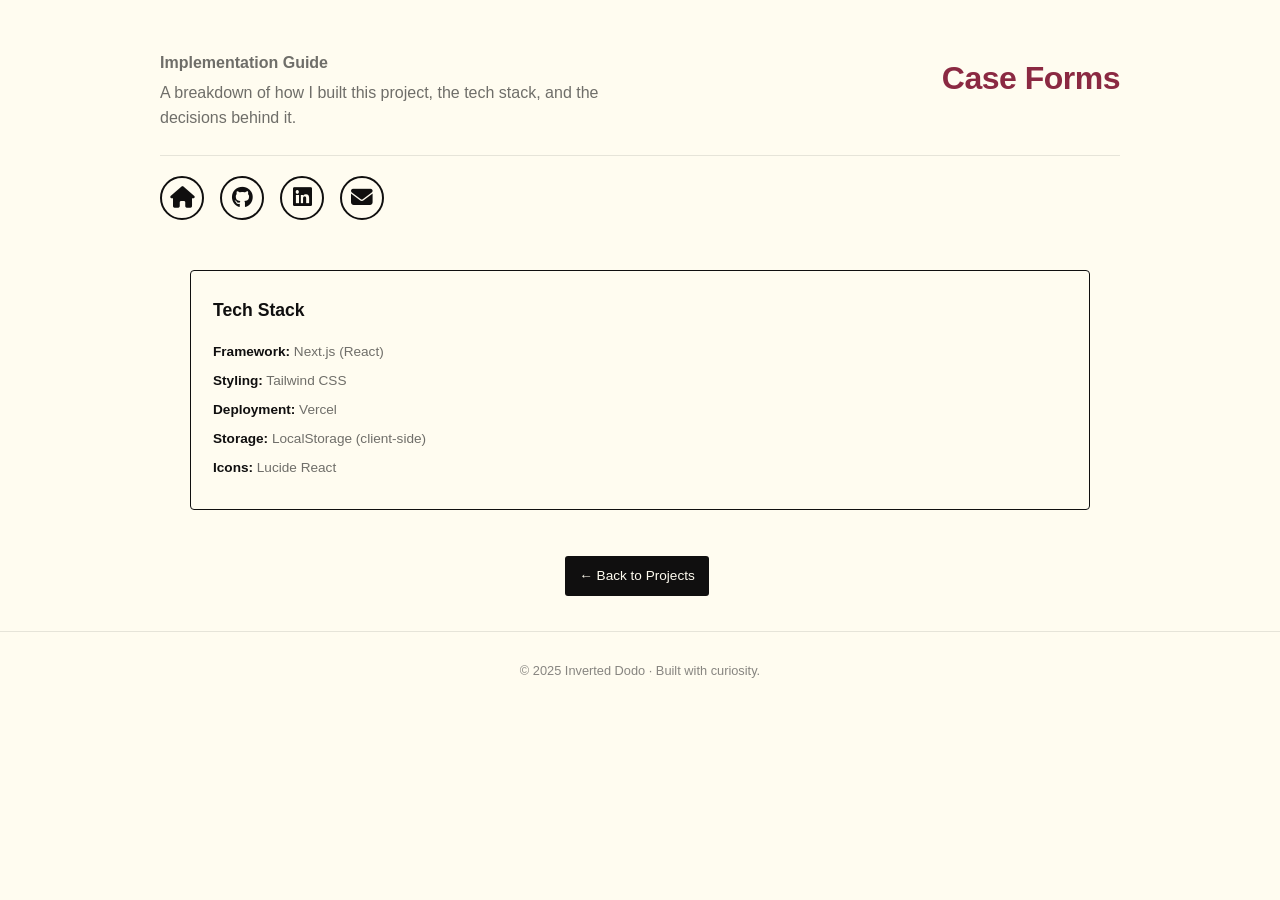
==== caseforms.html @ 81c3dc94 "Adding how I buid it so people can hire better" ====
<!DOCTYPE html>
<html lang="en">

<head>
  <meta charset="UTF-8" />
  <meta name="viewport" content="width=device-width, initial-scale=1.0" />
  <title>Case Forms - How I Built It</title>
  <link rel="stylesheet" href="style.css" />
  <link rel="stylesheet" href="https://cdnjs.cloudflare.com/ajax/libs/font-awesome/6.5.2/css/all.min.css"
    integrity="sha512-SnH5WK+bZxgPHs44uWIX+LLJAJ9/2PkPKZ5QiAj6Ta86w+fsb2TkcmfRyVX3pBnMFcV7oQPJkl9QevSCWr3W6A=="
    crossorigin="anonymous" referrerpolicy="no-referrer" />
</head>

<body>

  <header>
    <div class="header-top">
      <div class="intro">
        <p><b>Implementation Guide</b></p>
        <p>A breakdown of how I built this project, the tech stack, and the decisions behind it.</p>
      </div>
      <h1 class="highlight">Case Forms</h1>
    </div>
    <div class="header-divider"></div>
    <nav>
      <a href="index.html" title="Home"><i class="fa-solid fa-house"></i></a>
      <a href="https://github.com/aj-abhinai" target="_blank" title="GitHub"><i class="fa-brands fa-github"></i></a>
      <a href="https://www.linkedin.com/in/ajabhinai" target="_blank" title="LinkedIn"><i
          class="fa-brands fa-linkedin"></i></a>
      <a href="mailto:inverted.dodo@gmail.com" title="Email"><i class="fa-solid fa-envelope"></i></a>
    </nav>
  </header>

  <section id="implementation">
    <div class="implementation-grid">
      
      <div class="implementation-card">
        <h3>Tech Stack</h3>
        <ul class="tech-list">
          <li><span class="tech-label">Framework:</span> Next.js (React)</li>
          <li><span class="tech-label">Styling:</span> Tailwind CSS</li>
          <li><span class="tech-label">Deployment:</span> Vercel</li>
          <li><span class="tech-label">Storage:</span> LocalStorage (client-side)</li>
          <li><span class="tech-label">Icons:</span> Lucide React</li>
        </ul>
      </div>

    </div>

    <div class="back-section">
      <a href="index.html" class="btn btn-primary">← Back to Projects</a>
    </div>
  </section>

  <footer>
    <p>© 2025 Inverted Dodo · Built with curiosity.</p>
  </footer>

</body>

</html>
---- style.css ----
* {
  box-sizing: border-box;
  margin: 0;
  padding: 0;
}

html {
  scroll-behavior: smooth;
}

:root {
  --bg-base: #FFFCF0;
  --bg-card: #FFFCF0;
  --text-primary: #100F0F;
  --text-secondary: #6F6E69;
  --text-muted: #878580;
  --border-color: #100F0F;
  --border-light: #E6E4D9;
  --accent-cyan: #24837B;
  --accent-orange: #DA702C;
  --accent-maroon: #8B2942;
  --status-live: #879A39;
  --status-inactive: #878580;
}

body {
  font-family: -apple-system, BlinkMacSystemFont, 'Inter', 'Segoe UI', Roboto, 'Helvetica Neue', Arial, sans-serif;
  background: var(--bg-base);
  min-height: 100vh;
  margin: 0;
  padding: 0;
  color: var(--text-primary);
  line-height: 1.75;
  -webkit-font-smoothing: antialiased;
  -moz-osx-font-smoothing: grayscale;
}

a {
  text-decoration: none;
  color: inherit;
  transition: color 0.2s ease;
}

/* ===== Header ===== */
header {
  padding: 50px 20px 30px;
  max-width: 1000px;
  margin: 0 auto;
}

.header-top {
  display: flex;
  justify-content: space-between;
  align-items: flex-start;
  gap: 40px;
  margin-bottom: 24px;
}

h1 {
  font-size: 2rem;
  font-weight: 600;
  letter-spacing: -0.5px;
  color: var(--text-primary);
  margin: 0;
  white-space: nowrap;
}

.intro {
  text-align: left;
  max-width: 480px;
}

.intro p {
  font-size: 1rem;
  color: var(--text-secondary);
  margin: 0;
  line-height: 1.6;
}

.intro p:first-child {
  margin-bottom: 4px;
}

.intro strong {
  color: var(--accent-maroon);
  font-weight: 600;
}

.highlight {
  color: var(--accent-maroon);
}

.header-divider {
  width: 100%;
  height: 1px;
  background: var(--border-light);
  margin: 20px 0;
}

nav {
  display: flex;
  justify-content: flex-start;
  gap: 16px;
}

nav a {
  display: inline-flex;
  align-items: center;
  justify-content: center;
  width: 44px;
  height: 44px;
  color: var(--text-primary);
  font-size: 1.35rem;
  border-radius: 50%;
  border: 2px solid var(--border-color);
  background: transparent;
  transition: all 0.2s ease;
}

nav a:hover {
  color: var(--bg-base);
  background: var(--text-primary);
  transform: translateY(-2px);
}

/* ===== Section ===== */
section {
  padding: 35px 20px;
  max-width: 1000px;
  margin: 0 auto;
}

h2 {
  font-size: 1.35rem;
  margin-bottom: 35px;
  color: var(--text-primary);
  font-weight: 600;
  letter-spacing: -0.2px;
  text-align: center;
}

/* ===== Projects Grid ===== */
.projects-grid {
  display: grid;
  grid-template-columns: repeat(auto-fit, minmax(280px, 1fr));
  gap: 20px;
  max-width: 900px;
  margin: 0 auto;
}

.project {
  position: relative;
  padding: 24px 22px;
  border-radius: 4px;
  background: var(--bg-card);
  border: 1.5px solid var(--border-color);
  text-align: left;
  transition: transform 0.2s ease, box-shadow 0.2s ease;
}

.project:hover {
  transform: translateY(-2px);
  box-shadow: 4px 4px 0 var(--border-color);
}

.project.featured {
  border-width: 2px;
}

/* Badge styling */
.badge {
  display: inline-block;
  padding: 3px 8px;
  font-size: 0.65rem;
  font-weight: 600;
  text-transform: uppercase;
  letter-spacing: 0.5px;
  border-radius: 2px;
  background: var(--text-primary);
  color: var(--bg-base);
  margin-bottom: 10px;
}

.badge.personal {
  background: var(--text-secondary);
}

.project h3 {
  margin-top: 6px;
  margin-bottom: 10px;
  font-size: 1.1rem;
  color: var(--text-primary);
  font-weight: 600;
  line-height: 1.3;
}

.project p {
  color: var(--text-secondary);
  font-size: 0.9rem;
  line-height: 1.6;
  margin-bottom: 16px;
}

/* ===== Project Status ===== */
.project-status-container {
  display: flex;
  align-items: center;
  gap: 5px;
  position: absolute;
  top: 18px;
  right: 18px;
}

.project-status {
  width: 7px;
  height: 7px;
  border-radius: 50%;
  background-color: var(--status-inactive);
}

.project-status-text {
  font-size: 0.65rem;
  color: var(--text-muted);
  font-weight: 500;
}

.status-legend {
  display: flex;
  justify-content: center;
  gap: 22px;
  margin-bottom: 28px;
}

.legend-item {
  display: flex;
  align-items: center;
  gap: 7px;
  font-size: 0.8rem;
  color: var(--text-secondary);
}

.legend-item .project-status {
  position: static;
}

.project-status.status-live {
  background: var(--status-live);
}

.project-status.status-inactive {
  background: var(--status-inactive);
}

/* ===== Button Styling ===== */
.btn {
  display: inline-flex;
  align-items: center;
  justify-content: center;
  gap: 6px;
  margin-top: 6px;
  margin-right: 6px;
  padding: 8px 14px;
  border-radius: 3px;
  background: var(--text-primary);
  color: var(--bg-base);
  font-weight: 500;
  font-size: 0.85rem;
  transition: opacity 0.2s ease;
  border: none;
  cursor: pointer;
}

.btn:hover {
  opacity: 0.85;
}

.btn-primary {
  background: var(--text-primary);
}

.btn-github {
  background: var(--text-secondary);
}

.btn-secondary {
  background: var(--bg-base);
  color: var(--text-primary);
  border: 1.5px solid var(--border-color);
  margin-top: 0;
}

.github-icon {
  width: 14px;
  height: 14px;
}

.project-links {
  display: flex;
  gap: 8px;
  flex-wrap: wrap;
  margin-top: 6px;
}

@media (min-width: 480px) {
  .project-links {
    flex-wrap: nowrap;
  }
}

.project-links .btn {
  margin-top: 0;
}

/* ===== Implementation Section ===== */
#implementation {
  padding-top: 20px;
}

.implementation-grid {
  display: grid;
  grid-template-columns: repeat(auto-fit, minmax(280px, 1fr));
  gap: 20px;
  max-width: 900px;
  margin: 0 auto 40px;
}

.implementation-card {
  position: relative;
  padding: 24px 22px;
  border-radius: 4px;
  background: var(--bg-card);
  border: 1.5px solid var(--border-color);
  text-align: left;
  transition: transform 0.2s ease, box-shadow 0.2s ease;
}

.implementation-card:hover {
  transform: translateY(-2px);
  box-shadow: 4px 4px 0 var(--border-color);
}

.card-icon {
  font-size: 1.5rem;
  margin-bottom: 12px;
}

.implementation-card h3 {
  margin-bottom: 14px;
  font-size: 1.1rem;
  color: var(--text-primary);
  font-weight: 600;
}

.tech-list {
  list-style: none;
  padding: 0;
  margin: 0;
}

.tech-list li {
  color: var(--text-secondary);
  font-size: 0.85rem;
  line-height: 1.7;
  margin-bottom: 6px;
}

.tech-label {
  font-weight: 600;
  color: var(--text-primary);
}

.back-section {
  display: flex;
  justify-content: center;
  gap: 12px;
  flex-wrap: wrap;
  margin-top: 20px;
}

/* ===== Support Section ===== */
#support {
  border-top: 1px solid var(--border-light);
  text-align: center;
  padding: 30px 20px;
}

#support h2 {
  margin-bottom: 16px;
}

.support-highlight {
  max-width: 480px;
  margin: 0 auto;
}

#support p {
  font-size: 0.9rem;
  color: var(--text-secondary);
  margin-bottom: 8px;
}

.coffee-button {
  display: inline-flex;
  align-items: center;
  gap: 10px;
  padding: 12px 24px;
  margin: 12px auto;
  border-radius: 4px;
  background: var(--accent-orange);
  color: var(--text-primary);
  font-size: 0.95rem;
  font-weight: 600;
  border: 1.5px solid var(--text-primary);
  transition: all 0.2s ease;
  box-shadow: 3px 3px 0 var(--text-primary);
}

.coffee-button:hover {
  transform: translate(-2px, -2px);
  box-shadow: 5px 5px 0 var(--text-primary);
}

.coffee-icon {
  font-size: 1rem;
}

.support-note {
  font-size: 0.8rem;
  color: var(--text-muted);
  margin-top: 8px;
}

/* ===== Footer ===== */
footer {
  margin-top: 0;
  padding: 28px 20px;
  font-size: 0.8rem;
  color: var(--text-muted);
  border-top: 1px solid var(--border-light);
  background: var(--bg-base);
  text-align: center;
}

footer p {
  margin: 0;
}

/* ===== Responsive ===== */
@media (max-width: 768px) {
  .header-top {
    flex-direction: column-reverse;
    gap: 16px;
  }

  h1 {
    font-size: 1.75rem;
  }

  .intro p {
    font-size: 0.95rem;
  }

  h2 {
    font-size: 1.2rem;
    margin-bottom: 32px;
  }

  nav {
    gap: 12px;
  }

  nav a {
    width: 40px;
    height: 40px;
    font-size: 1.2rem;
  }

  .projects-grid {
    grid-template-columns: 1fr;
  }

  .project {
    padding: 20px 18px;
  }

  .status-legend {
    gap: 16px;
    margin-bottom: 28px;
  }

  section {
    padding: 35px 16px;
  }
}

@media (max-width: 480px) {
  header {
    padding: 30px 16px 20px;
  }

  h1 {
    font-size: 1.5rem;
  }

  .intro p {
    font-size: 0.9rem;
  }

  h2 {
    font-size: 1.1rem;
    margin-bottom: 26px;
  }

  nav a {
    width: 38px;
    height: 38px;
    font-size: 1.1rem;
  }

  .project {
    padding: 16px 14px;
  }

  .project h3 {
    font-size: 1rem;
  }

  .project p {
    font-size: 0.85rem;
  }

  .project-status-container {
    top: 12px;
    right: 12px;
  }

  .btn {
    font-size: 0.8rem;
    padding: 7px 12px;
  }

  .coffee-button {
    font-size: 0.92rem;
    padding: 12px 22px;
  }

  .badge {
    font-size: 0.6rem;
    padding: 2px 6px;
  }

  section {
    padding: 30px 14px;
  }

  footer {
    padding: 24px 14px;
  }
}
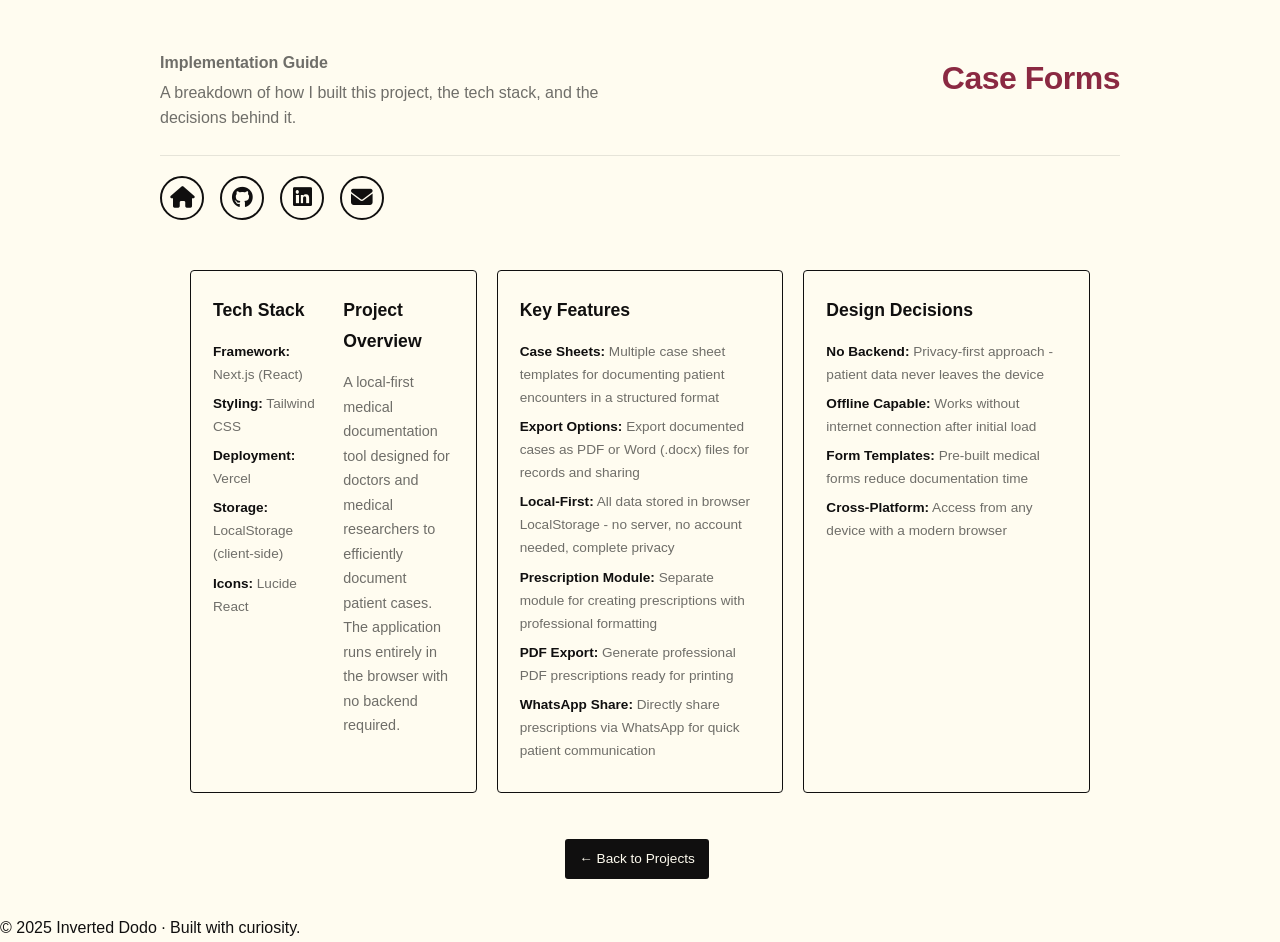
==== commit a22bfae7: "Added casefroms and digital tech stack details" ====
--- a/caseforms.html
+++ b/caseforms.html
@@ -33,15 +33,43 @@
 
   <section id="implementation">
     <div class="implementation-grid">
-      
+
+      <div class="implementation-card two-col-card">
+        <div class="col">
+          <h3>Tech Stack</h3>
+          <ul class="tech-list">
+            <li><span class="tech-label">Framework:</span> Next.js (React)</li>
+            <li><span class="tech-label">Styling:</span> Tailwind CSS</li>
+            <li><span class="tech-label">Deployment:</span> Vercel</li>
+            <li><span class="tech-label">Storage:</span> LocalStorage (client-side)</li>
+            <li><span class="tech-label">Icons:</span> Lucide React</li>
+          </ul>
+        </div>
+        <div class="col">
+          <h3>Project Overview</h3>
+          <p>A local-first medical documentation tool designed for doctors and medical researchers to efficiently document patient cases. The application runs entirely in the browser with no backend required.</p>
+        </div>
+      </div>
+
       <div class="implementation-card">
-        <h3>Tech Stack</h3>
+        <h3>Key Features</h3>
         <ul class="tech-list">
-          <li><span class="tech-label">Framework:</span> Next.js (React)</li>
-          <li><span class="tech-label">Styling:</span> Tailwind CSS</li>
-          <li><span class="tech-label">Deployment:</span> Vercel</li>
-          <li><span class="tech-label">Storage:</span> LocalStorage (client-side)</li>
-          <li><span class="tech-label">Icons:</span> Lucide React</li>
+          <li><span class="tech-label">Case Sheets:</span> Multiple case sheet templates for documenting patient encounters in a structured format</li>
+          <li><span class="tech-label">Export Options:</span> Export documented cases as PDF or Word (.docx) files for records and sharing</li>
+          <li><span class="tech-label">Local-First:</span> All data stored in browser LocalStorage - no server, no account needed, complete privacy</li>
+          <li><span class="tech-label">Prescription Module:</span> Separate module for creating prescriptions with professional formatting</li>
+          <li><span class="tech-label">PDF Export:</span> Generate professional PDF prescriptions ready for printing</li>
+          <li><span class="tech-label">WhatsApp Share:</span> Directly share prescriptions via WhatsApp for quick patient communication</li>
+        </ul>
+      </div>
+
+      <div class="implementation-card">
+        <h3>Design Decisions</h3>
+        <ul class="tech-list">
+          <li><span class="tech-label">No Backend:</span> Privacy-first approach - patient data never leaves the device</li>
+          <li><span class="tech-label">Offline Capable:</span> Works without internet connection after initial load</li>
+          <li><span class="tech-label">Form Templates:</span> Pre-built medical forms reduce documentation time</li>
+          <li><span class="tech-label">Cross-Platform:</span> Access from any device with a modern browser</li>
         </ul>
       </div>
 
--- a/style.css
+++ b/style.css
@@ -339,6 +339,27 @@
   box-shadow: 4px 4px 0 var(--border-color);
 }
 
+.two-col-card {
+  display: grid;
+  grid-template-columns: 1fr 1fr;
+  gap: 20px;
+}
+
+.two-col-card .col {
+  display: flex;
+  flex-direction: column;
+}
+
+.two-col-card .col h3 {
+  margin-bottom: 14px;
+}
+
+.two-col-card .col p {
+  color: var(--text-secondary);
+  font-size: 0.9rem;
+  line-height: 1.7;
+}
+
 .card-icon {
   font-size: 1.5rem;
   margin-bottom: 12px;
@@ -430,130 +451,9 @@
   margin-top: 8px;
 }
 
-/* ===== Footer ===== */
-footer {
-  margin-top: 0;
-  padding: 28px 20px;
-  font-size: 0.8rem;
-  color: var(--text-muted);
-  border-top: 1px solid var(--border-light);
-  background: var(--bg-base);
-  text-align: center;
-}
-
-footer p {
-  margin: 0;
-}
-
-/* ===== Responsive ===== */
-@media (max-width: 768px) {
-  .header-top {
-    flex-direction: column-reverse;
-    gap: 16px;
-  }
-
-  h1 {
-    font-size: 1.75rem;
-  }
-
-  .intro p {
-    font-size: 0.95rem;
-  }
-
-  h2 {
-    font-size: 1.2rem;
-    margin-bottom: 32px;
-  }
-
-  nav {
-    gap: 12px;
-  }
-
-  nav a {
-    width: 40px;
-    height: 40px;
-    font-size: 1.2rem;
-  }
-
-  .projects-grid {
-    grid-template-columns: 1fr;
-  }
-
-  .project {
-    padding: 20px 18px;
-  }
-
-  .status-legend {
-    gap: 16px;
-    margin-bottom: 28px;
-  }
-
-  section {
-    padding: 35px 16px;
-  }
-}
-
 @media (max-width: 480px) {
-  header {
-    padding: 30px 16px 20px;
-  }
-
-  h1 {
-    font-size: 1.5rem;
-  }
-
-  .intro p {
-    font-size: 0.9rem;
-  }
-
-  h2 {
-    font-size: 1.1rem;
-    margin-bottom: 26px;
-  }
-
-  nav a {
-    width: 38px;
-    height: 38px;
-    font-size: 1.1rem;
-  }
-
-  .project {
-    padding: 16px 14px;
-  }
-
-  .project h3 {
-    font-size: 1rem;
-  }
-
-  .project p {
-    font-size: 0.85rem;
-  }
-
-  .project-status-container {
-    top: 12px;
-    right: 12px;
-  }
-
-  .btn {
-    font-size: 0.8rem;
-    padding: 7px 12px;
-  }
-
   .coffee-button {
     font-size: 0.92rem;
     padding: 12px 22px;
   }
-
-  .badge {
-    font-size: 0.6rem;
-    padding: 2px 6px;
-  }
-
-  section {
-    padding: 30px 14px;
-  }
-
-  footer {
-    padding: 24px 14px;
-  }
 }
